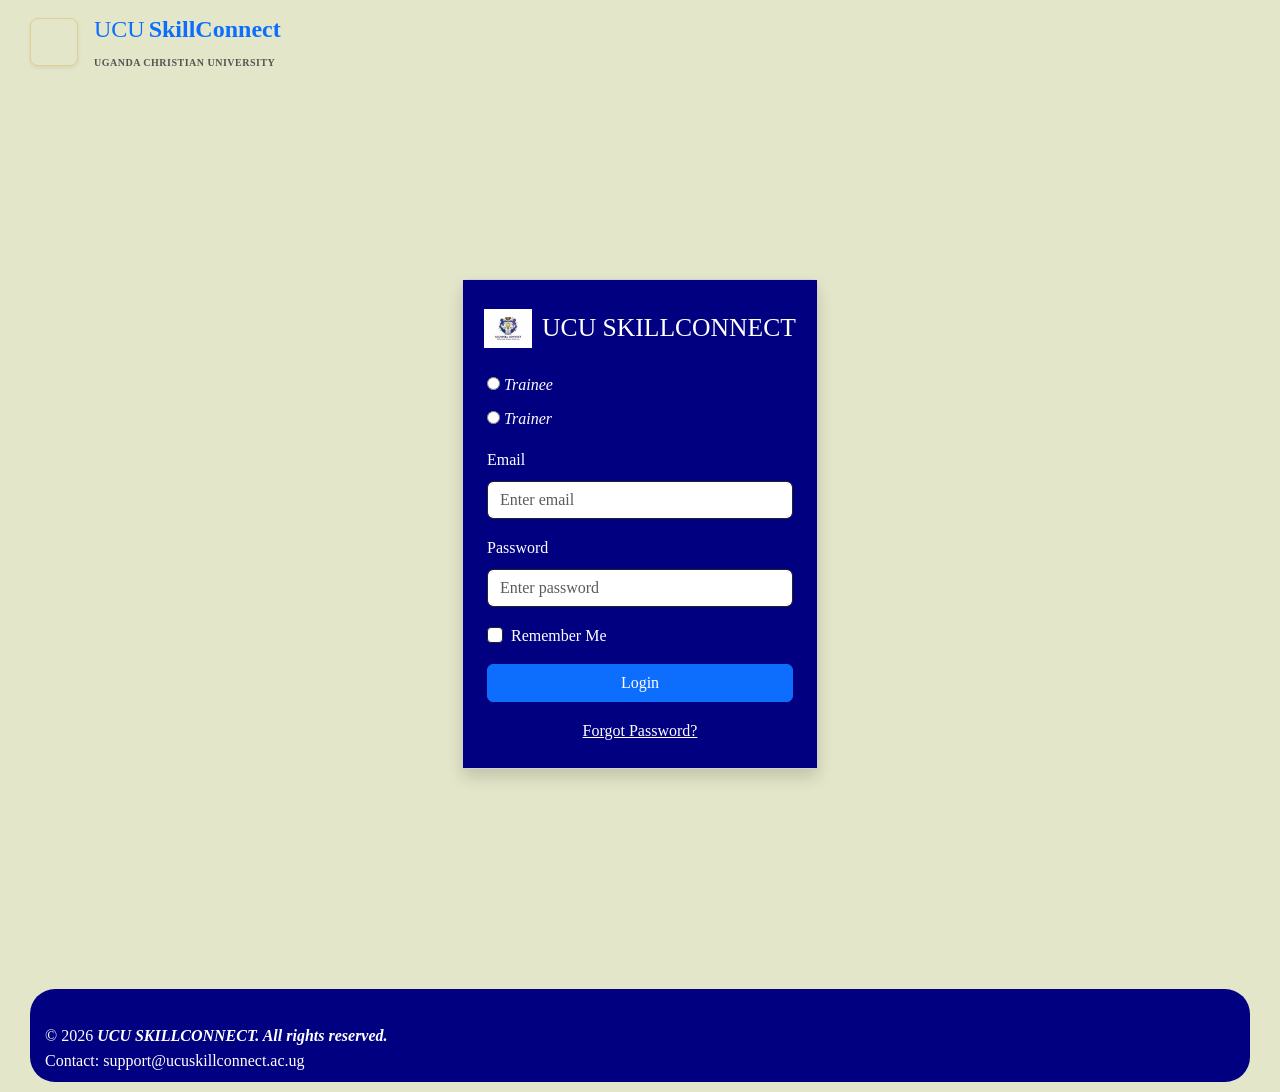
==== loginPage.html @ 162fe0e9 "Add UCU SkillConnect branding to login page Added a new navigation link with branding for UCU SkillC" ====
<!DOCTYPE html>
<html lang="en">
<head>
    <meta charset="UTF-8">
    <meta name="viewport" content="width=device-width, initial-scale=1.0">
    <title>UCU SKILLCONNECT</title>

    <!-- Bootstrap CSS -->
    <link href="https://cdn.jsdelivr.net/npm/bootstrap@5.3.3/dist/css/bootstrap.min.css" rel="stylesheet">
<style>
p{
  color: white;
  background: #2C2C2C;
  padding: 12px 15px;
  margin-bottom: 10px;
}
body{
  font-family: Times New Roman, sans-serif;
  font-size: 16px;
  color: white;
  line-height: 1.6;
  padding: 10px 30px;
  background: #e3e6c8;
}
button{
  color: white;
  background: #1A4D8F;
}
footer{
  color: white;
  background: #000080;
  padding: 8px 15px;
  margin-top: 15px;
  border-radius: 25px 25px 25px 25px;
}
h1 {
  font-size: 40px;
  color: #0a5dc2;
  text-align: center;
}

img{
  border-radius: 48px 48px 48px 48px;
}
.brand {
  display: flex;
  align-items: center;
  justify-content: center;
  gap: 10px;
  margin-bottom: 20px;
}
.brand-logo {
  width: 48px;
  height: 48px;
  object-fit: contain;
  border-radius: 0;
}
.brand-title {
  margin: 0;
  font-size: clamp(1.1rem, 5vw, 1.6rem);
  color: #ffffff; /* Made header title white to match */
  white-space: nowrap;
}
</style>
</head>
<body>
    <a href="#" class="d-flex align-items-center gap-3 text-decoration-none">
                    <div class="badge-gradient p-1 rounded-3 shadow-sm d-flex align-items-center justify-content-center" style="width: 48px; height: 48px; border: 1px solid rgba(212, 175, 55, 0.4);">
                        <div class="bg-ucu-blue w-100 h-100 rounded-3 d-flex align-items-center justify-content-center text-ucu-gold">
                            <i class="fa-solid fa-graduation-cap fs-5"></i>
                        </div>
                    </div>
                    <div>
                        <div class="d-flex align-items-center gap-1">
                            <span class="fw-extrabold fs-4 tracking-tight text-ucu-blue">UCU</span>
                            <span class="fw-bold fs-4 text-ucu-purple">SkillConnect</span>
                        </div>
                        <span class="text-uppercase text-muted fw-semibold block" style="font-size: 10px; letter-spacing: 0.5px; margin-top: -4px;">Uganda Christian University</span>
                    </div>
                </a>
<div class="container">
  <div class="row justify-content-center align-items-center vh-100">
    <div class="col-md-4">
      <div class="card shadow">
        <div class="card-body p-0">
          <!-- Added text-white class here so all text inside becomes white automatically -->
          <div class="login-container p-4 text-white" style="background-color: #000080;">

            <div class="brand">
              <img src="UCU skillconnect3.jpg" alt="logo" class="brand-logo">
              <h1 class="brand-title">UCU SKILLCONNECT</h1>
            </div>

            <div class="form-field mb-2">
              <input class="radio" name="radios" type="radio" id="radioLabel" />
              <label for="radioLabel"><em>Trainee</em></label>
            </div>
            <div class="form-field mb-3">
              <input class="radio" name="radios" type="radio" id="radioLabel2" />
              <label for="radioLabel2"><em>Trainer</em></label>
            </div>

            <form class="needs-validation" novalidate>
              <div class="mb-3">
                <label class="form-label">Email</label>
                <input type="email" class="form-control border-dark" placeholder="Enter email" required>
                <div class="invalid-feedback">
                  Please enter a valid email address.
                </div>
              </div>

              <div class="mb-3">
                <label class="form-label">Password</label>
                <input type="password" class="form-control border-dark" placeholder="Enter password" id="password" required pattern="^(?=.*[a-z])(?=.*[A-Z])(?=.*\d).{8,}$">
                <div class="invalid-feedback text-warning">
                  Password must have:
                  <ul>
                    <li>8+ characters</li>
                    <li>1 uppercase letter</li>
                    <li>1 lowercase letter</li>
                    <li>1 number</li>
                  </ul>
                </div>
              </div>

              <div class="form-check mb-3">
                <input type="checkbox" class="form-check-input border-dark" id="rememberMe">
                <label class="form-check-label" for="rememberMe">Remember Me</label>
              </div>

              <button type="submit" class="btn btn-primary w-100">
                Login
              </button>
            </form>

            <script>
            (() => {
                'use strict';
                const forms = document.querySelectorAll('.needs-validation');
                Array.from(forms).forEach(form => {
                    form.addEventListener('submit', event => {
                        if (!form.checkValidity()) {
                            event.preventDefault();
                            event.stopPropagation();
                        }
                        form.classList.add('was-validated');
                    }, false);
                });
            })();
            </script>

            <div class="text-center mt-3">
                <a href="chil.html" class="text-white text-decoration-underline">Forgot Password?</a>
            </div>

          </div>
        </div>
      </div>
    </div>
  </div>
</div>

<footer>
<br>
&copy; 2026 <strong><em>UCU SKILLCONNECT. All rights reserved.</em></strong><br>Contact: support@ucuskillconnect.ac.ug
</footer>
</body>
</html>
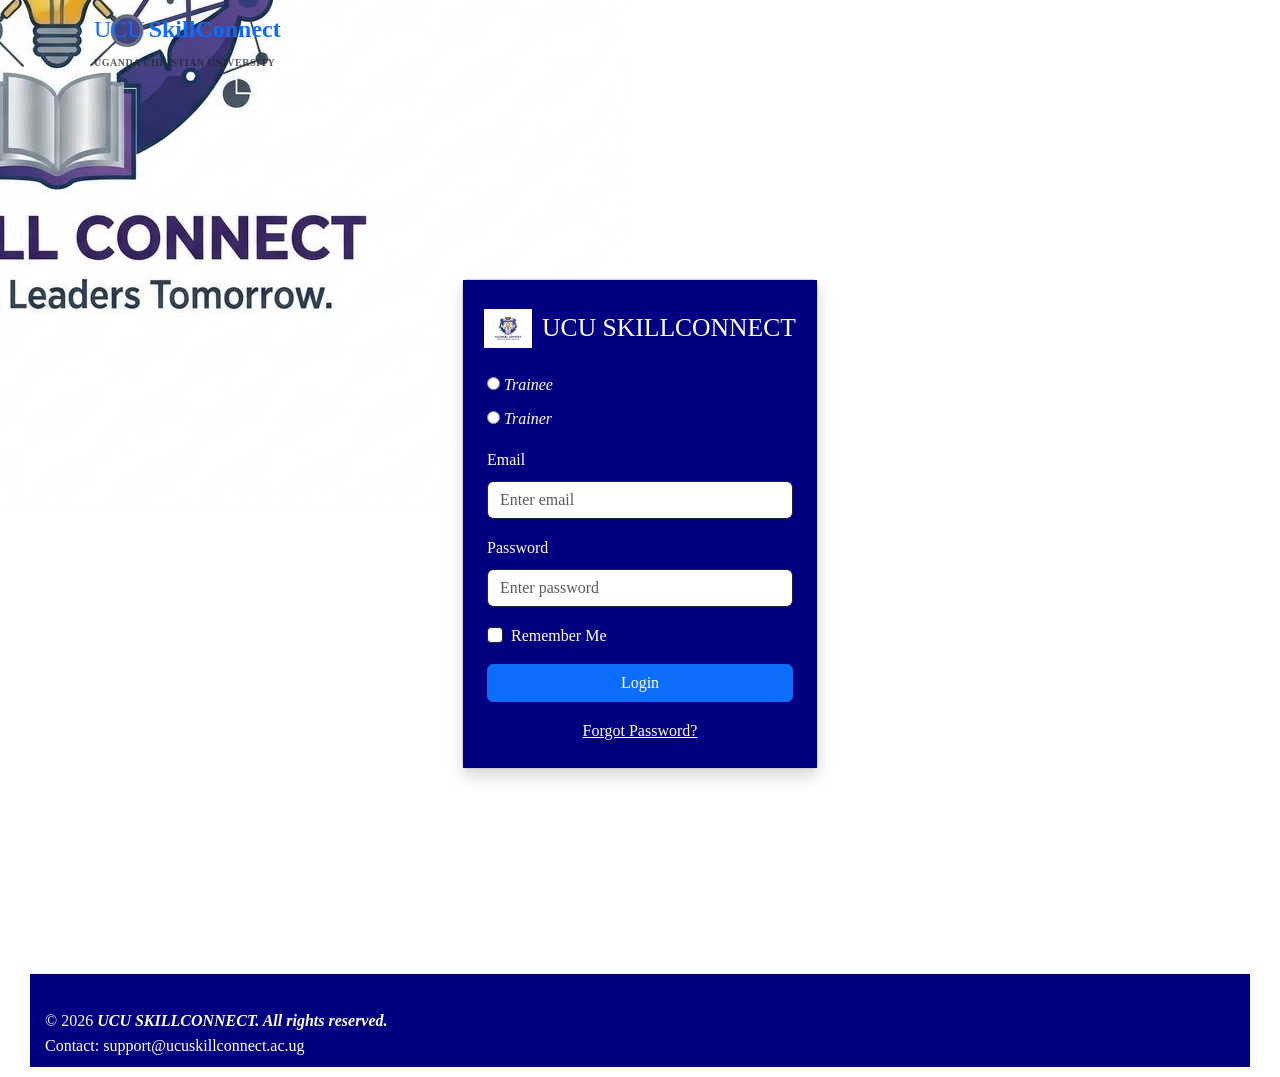
==== commit 28fc458a: "Update styles for login page Changed background color of the main container to white and removed mar" ====
--- a/loginPage.html
+++ b/loginPage.html
@@ -20,7 +20,7 @@
   color: white;
   line-height: 1.6;
   padding: 10px 30px;
-  background: #e3e6c8;
+  background: white;
 }
 button{
   color: white;
@@ -30,8 +30,6 @@
   color: white;
   background: #000080;
   padding: 8px 15px;
-  margin-top: 15px;
-  border-radius: 25px 25px 25px 25px;
 }
 h1 {
   font-size: 40px;
@@ -67,6 +65,7 @@
     <a href="#" class="d-flex align-items-center gap-3 text-decoration-none">
                     <div class="badge-gradient p-1 rounded-3 shadow-sm d-flex align-items-center justify-content-center" style="width: 48px; height: 48px; border: 1px solid rgba(212, 175, 55, 0.4);">
                         <div class="bg-ucu-blue w-100 h-100 rounded-3 d-flex align-items-center justify-content-center text-ucu-gold">
+                            <img src="UCU skillconnect3.jpg" alt="skill logo">
                             <i class="fa-solid fa-graduation-cap fs-5"></i>
                         </div>
                     </div>
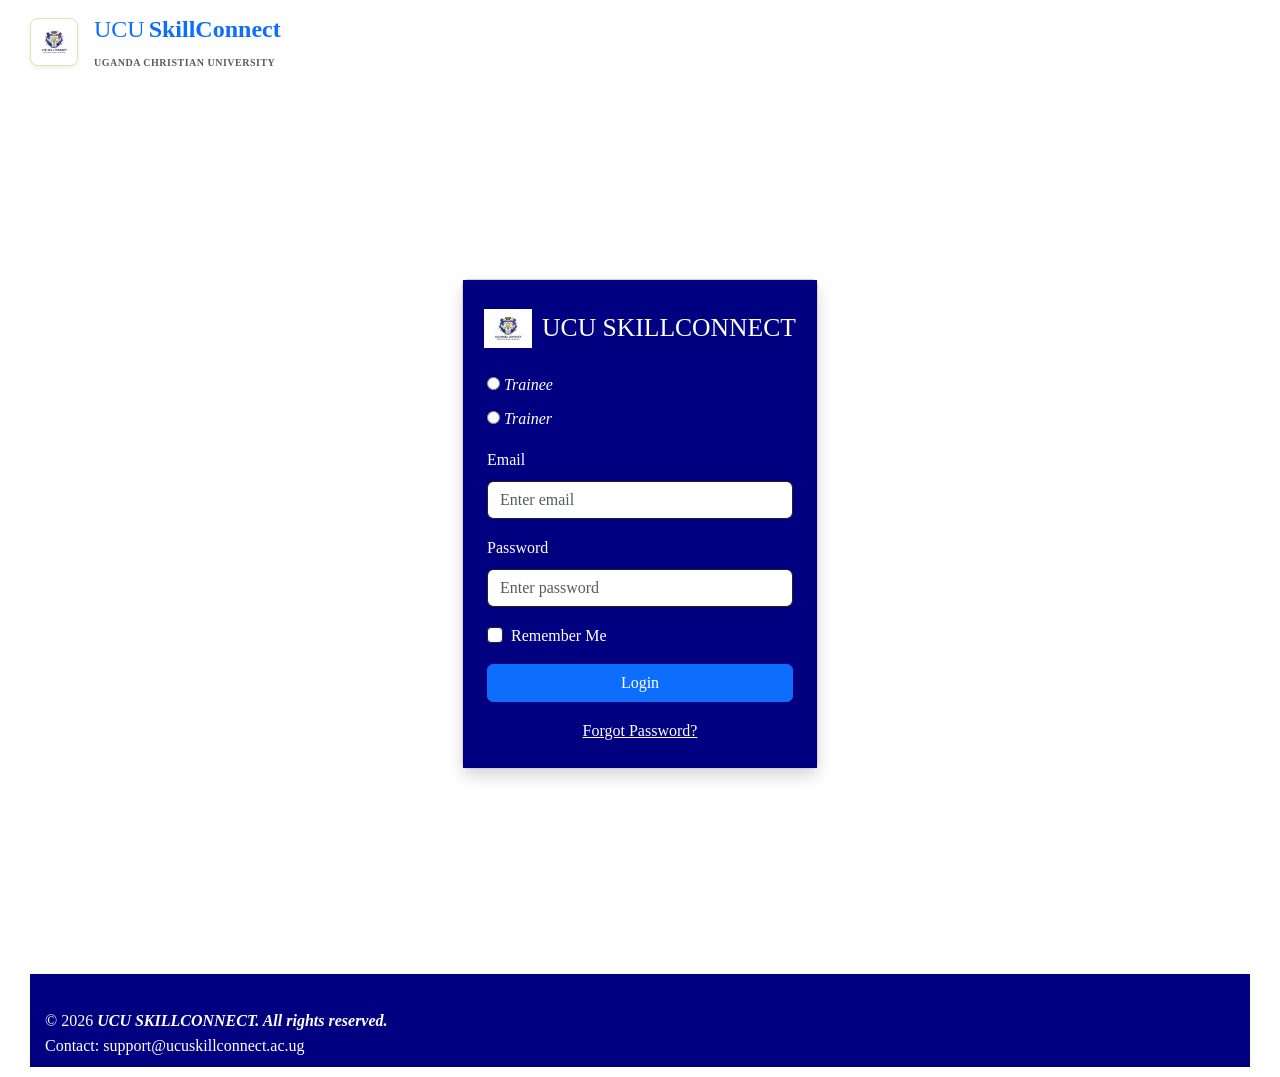
==== commit 8a1ee164: "Enhance image styling on login page Added classes for responsive image styling." ====
--- a/loginPage.html
+++ b/loginPage.html
@@ -65,7 +65,7 @@
     <a href="#" class="d-flex align-items-center gap-3 text-decoration-none">
                     <div class="badge-gradient p-1 rounded-3 shadow-sm d-flex align-items-center justify-content-center" style="width: 48px; height: 48px; border: 1px solid rgba(212, 175, 55, 0.4);">
                         <div class="bg-ucu-blue w-100 h-100 rounded-3 d-flex align-items-center justify-content-center text-ucu-gold">
-                            <img src="UCU skillconnect3.jpg" alt="skill logo">
+                            <img src="UCU skillconnect3.jpg" alt="skill logo" class="w-100 h-100 object-fit-cover rounded-3">
                             <i class="fa-solid fa-graduation-cap fs-5"></i>
                         </div>
                     </div>
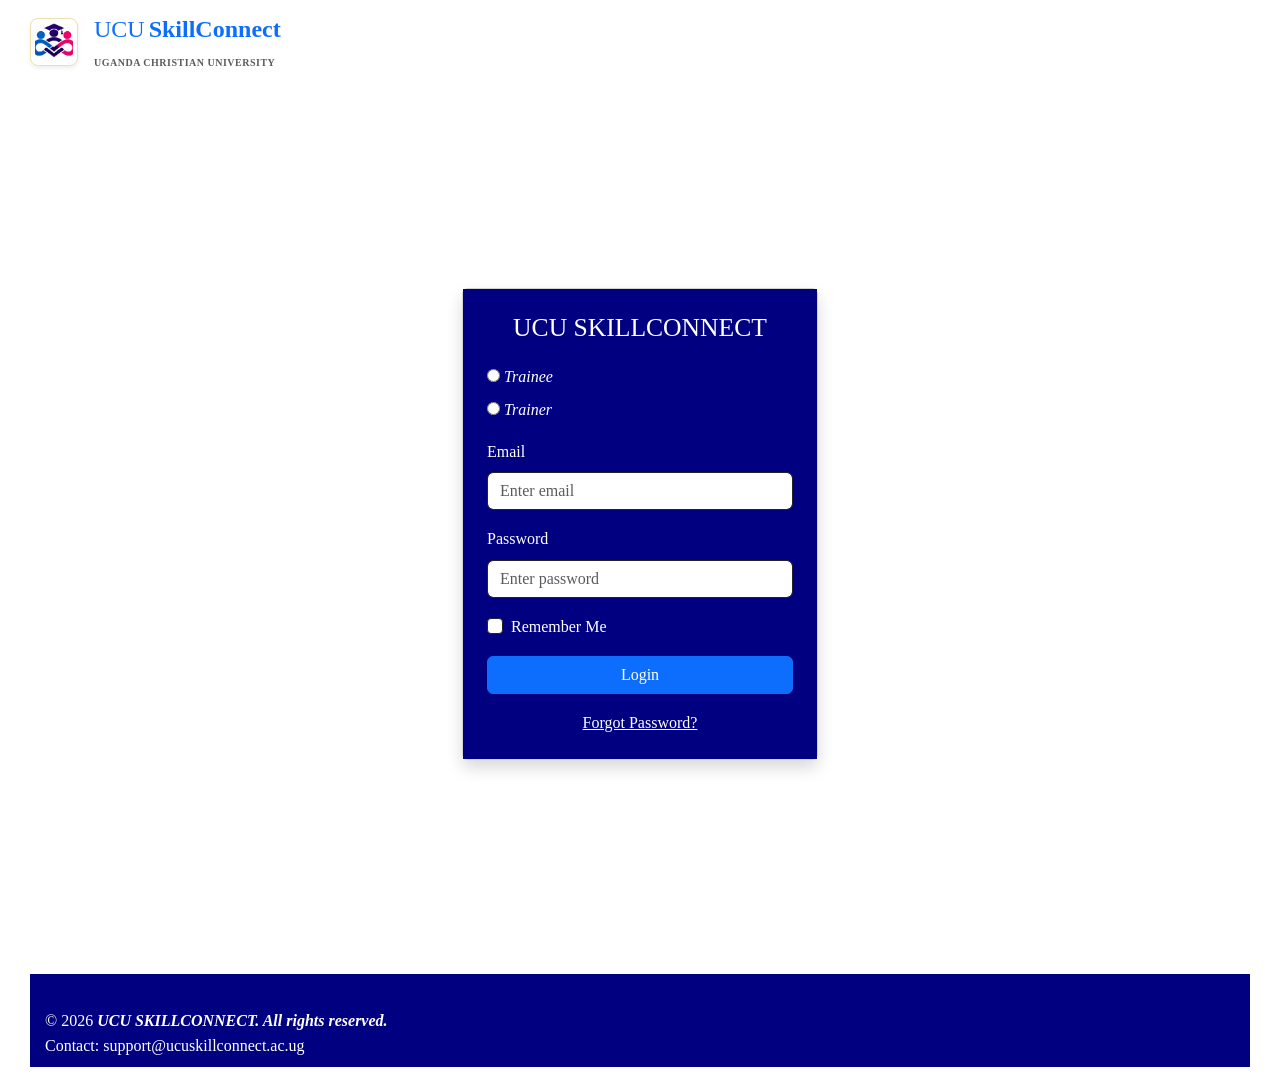
==== commit 2697808b: "Change logo image in loginPage.html Updated logo image source in login page." ====
--- a/loginPage.html
+++ b/loginPage.html
@@ -65,7 +65,7 @@
     <a href="#" class="d-flex align-items-center gap-3 text-decoration-none">
                     <div class="badge-gradient p-1 rounded-3 shadow-sm d-flex align-items-center justify-content-center" style="width: 48px; height: 48px; border: 1px solid rgba(212, 175, 55, 0.4);">
                         <div class="bg-ucu-blue w-100 h-100 rounded-3 d-flex align-items-center justify-content-center text-ucu-gold">
-                            <img src="UCU skillconnect3.jpg" alt="skill logo" class="w-100 h-100 object-fit-cover rounded-3">
+                            <img src="UCU skillconnect.jpg" alt="skill logo" class="w-100 h-100 object-fit-cover rounded-3">
                             <i class="fa-solid fa-graduation-cap fs-5"></i>
                         </div>
                     </div>
@@ -86,7 +86,6 @@
           <div class="login-container p-4 text-white" style="background-color: #000080;">
 
             <div class="brand">
-              <img src="UCU skillconnect3.jpg" alt="logo" class="brand-logo">
               <h1 class="brand-title">UCU SKILLCONNECT</h1>
             </div>
 
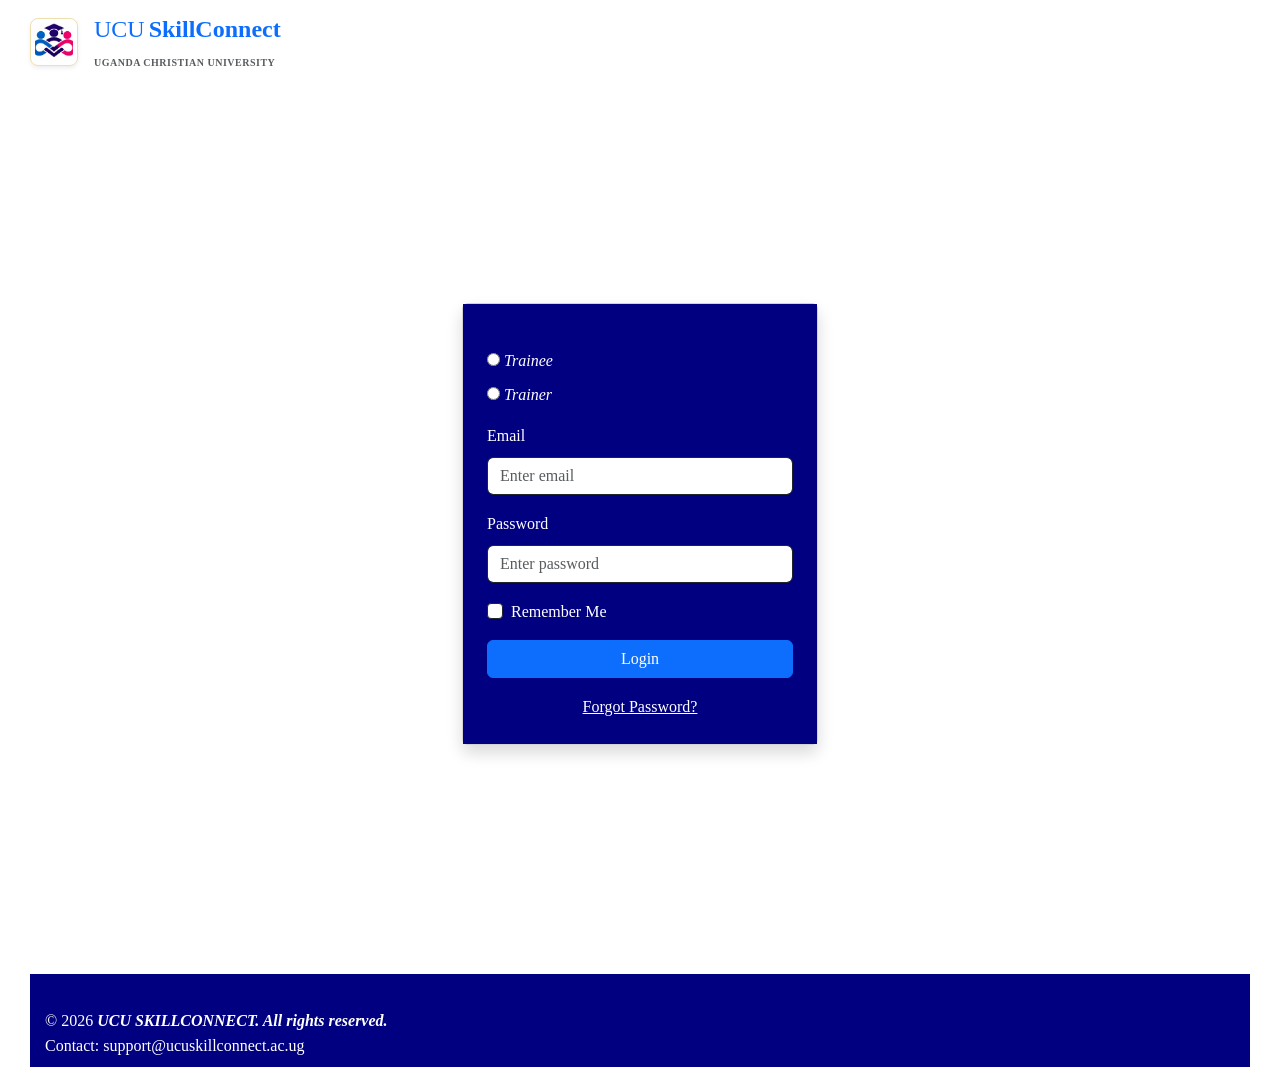
==== commit 0b754f42: "Remove brand title from loginPage.html Removed the brand title from the login page." ====
--- a/loginPage.html
+++ b/loginPage.html
@@ -86,7 +86,6 @@
           <div class="login-container p-4 text-white" style="background-color: #000080;">
 
             <div class="brand">
-              <h1 class="brand-title">UCU SKILLCONNECT</h1>
             </div>
 
             <div class="form-field mb-2">
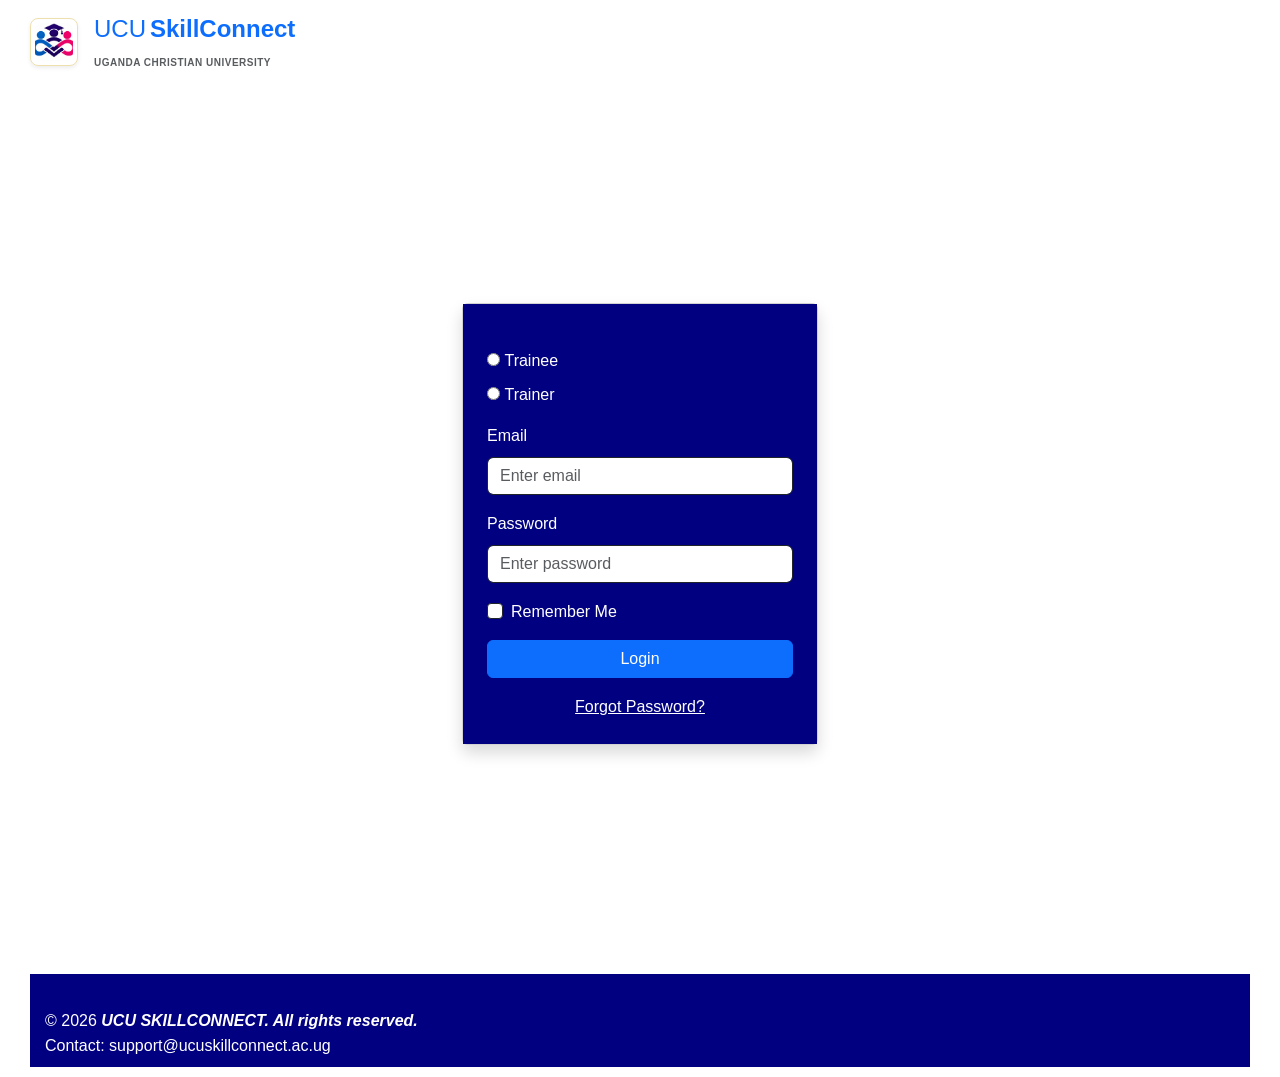
==== commit c98ba5b9: "Change font to 'Inter' and update radio labels Updated font family and modified radio button labels " ====
--- a/loginPage.html
+++ b/loginPage.html
@@ -15,7 +15,7 @@
   margin-bottom: 10px;
 }
 body{
-  font-family: Times New Roman, sans-serif;
+  font-family: 'Inter', sans-serif;
   font-size: 16px;
   color: white;
   line-height: 1.6;
@@ -90,11 +90,11 @@
 
             <div class="form-field mb-2">
               <input class="radio" name="radios" type="radio" id="radioLabel" />
-              <label for="radioLabel"><em>Trainee</em></label>
+              <label for="radioLabel">Trainee</label>
             </div>
             <div class="form-field mb-3">
               <input class="radio" name="radios" type="radio" id="radioLabel2" />
-              <label for="radioLabel2"><em>Trainer</em></label>
+              <label for="radioLabel2">Trainer</label>
             </div>
 
             <form class="needs-validation" novalidate>
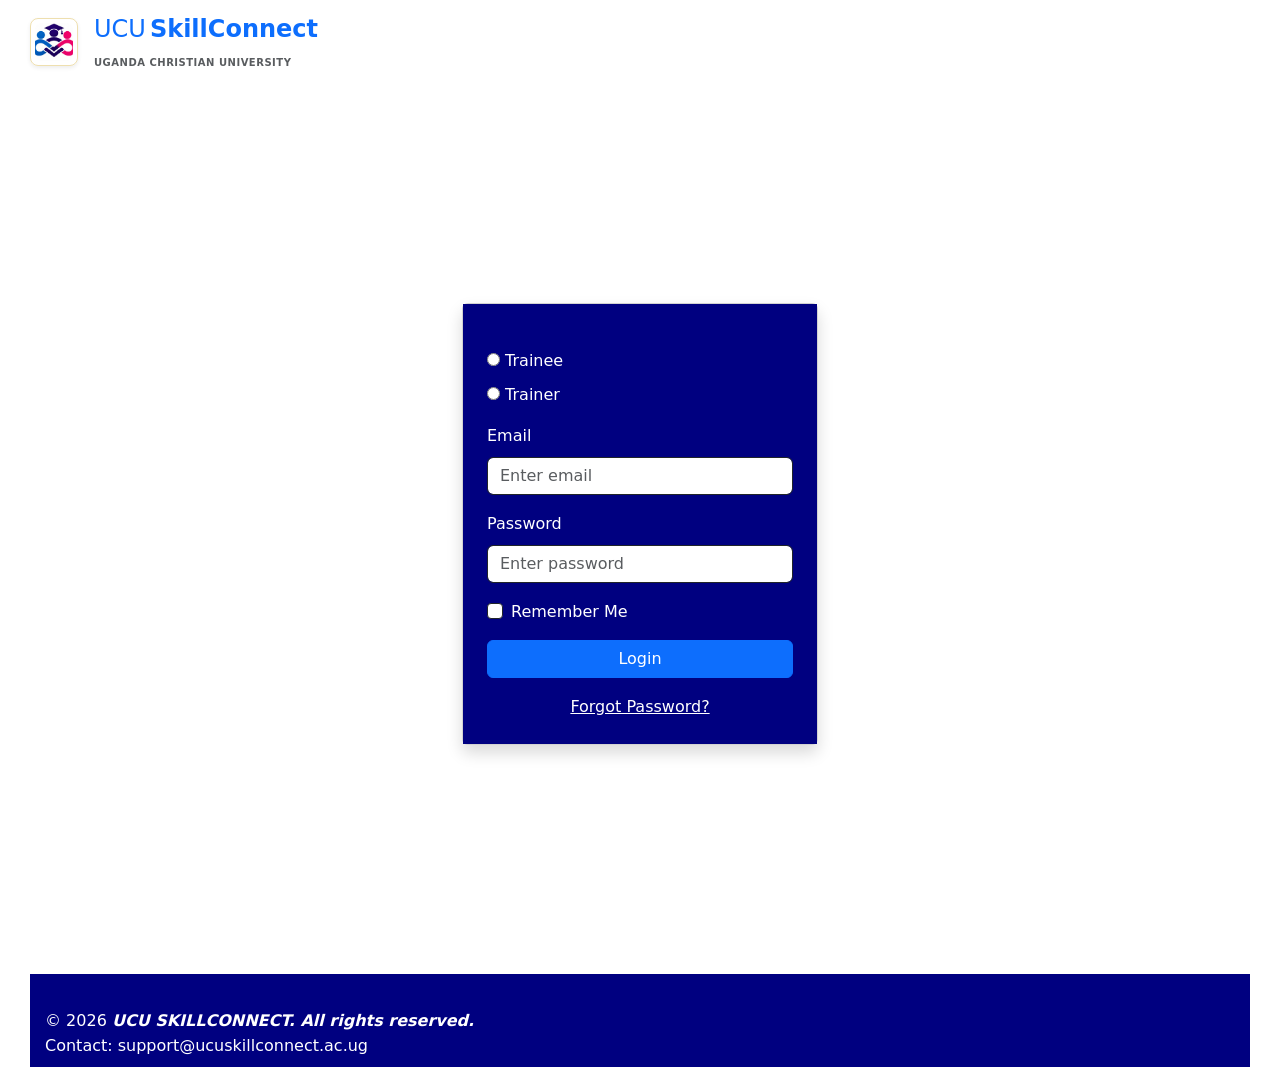
==== commit b3c2f336: "Update loginPage.html" ====
--- a/loginPage.html
+++ b/loginPage.html
@@ -15,7 +15,7 @@
   margin-bottom: 10px;
 }
 body{
-  font-family: 'Inter', sans-serif;
+
   font-size: 16px;
   color: white;
   line-height: 1.6;
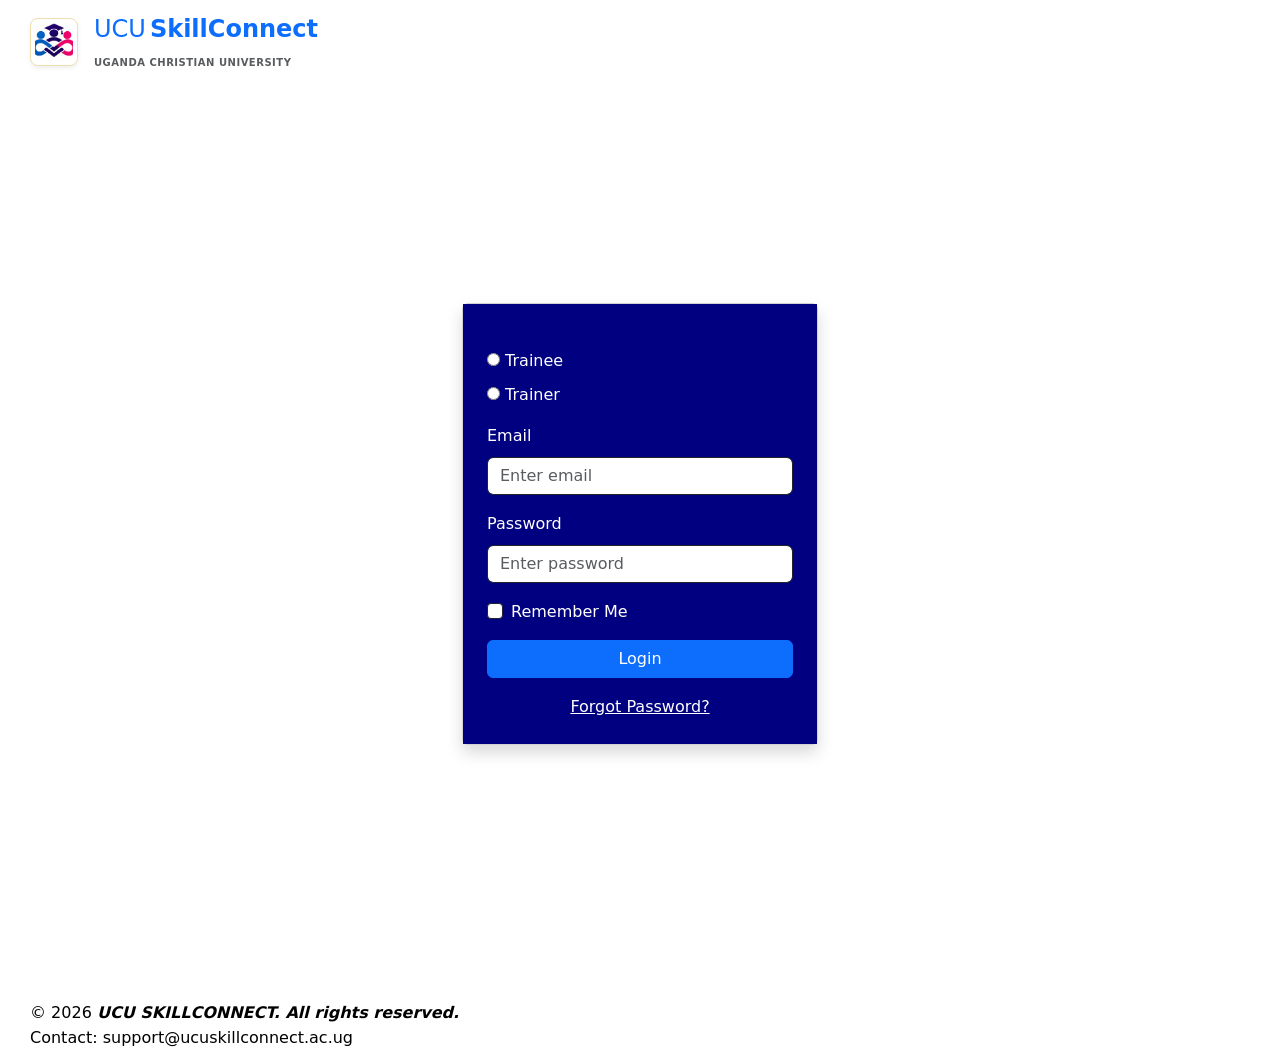
==== commit 62e584fe: "Update footer text color to black Changed footer text color from white to black." ====
--- a/loginPage.html
+++ b/loginPage.html
@@ -27,9 +27,7 @@
   background: #1A4D8F;
 }
 footer{
-  color: white;
-  background: #000080;
-  padding: 8px 15px;
+  color: black;
 }
 h1 {
   font-size: 40px;
